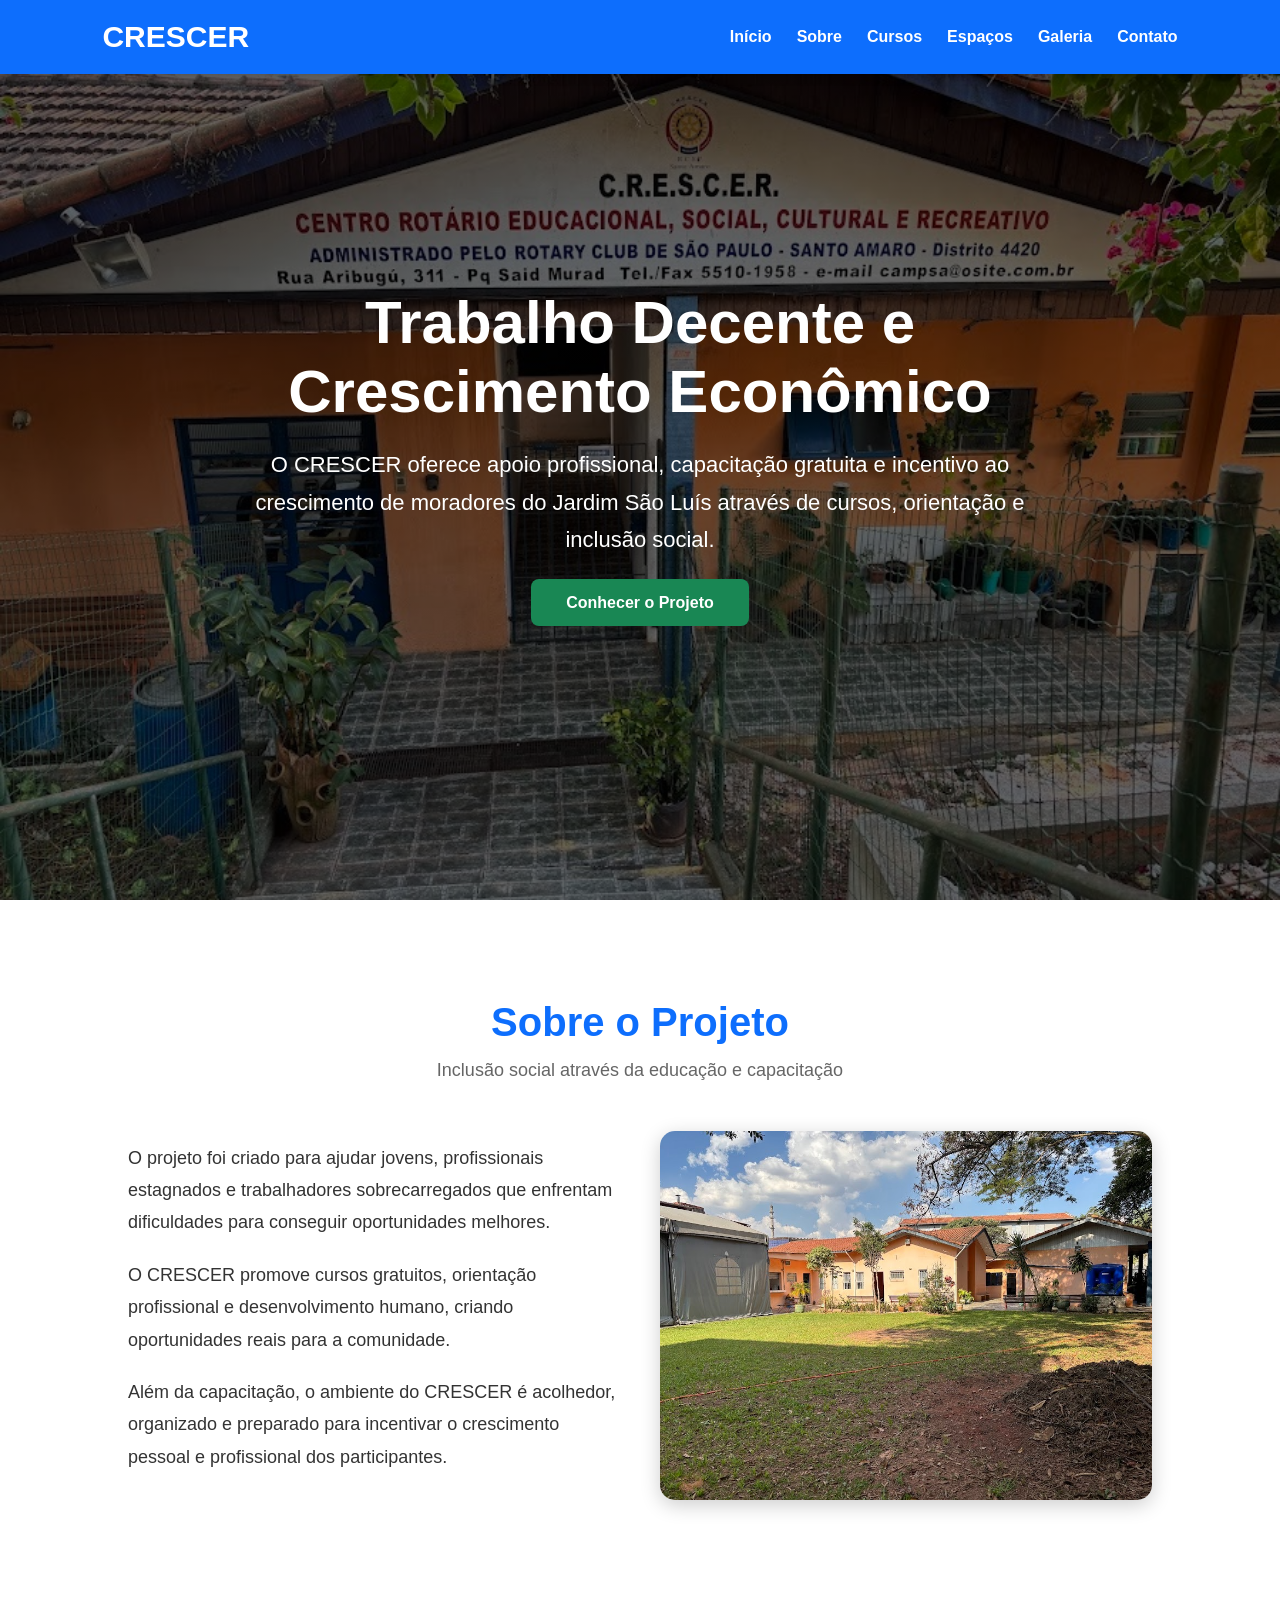
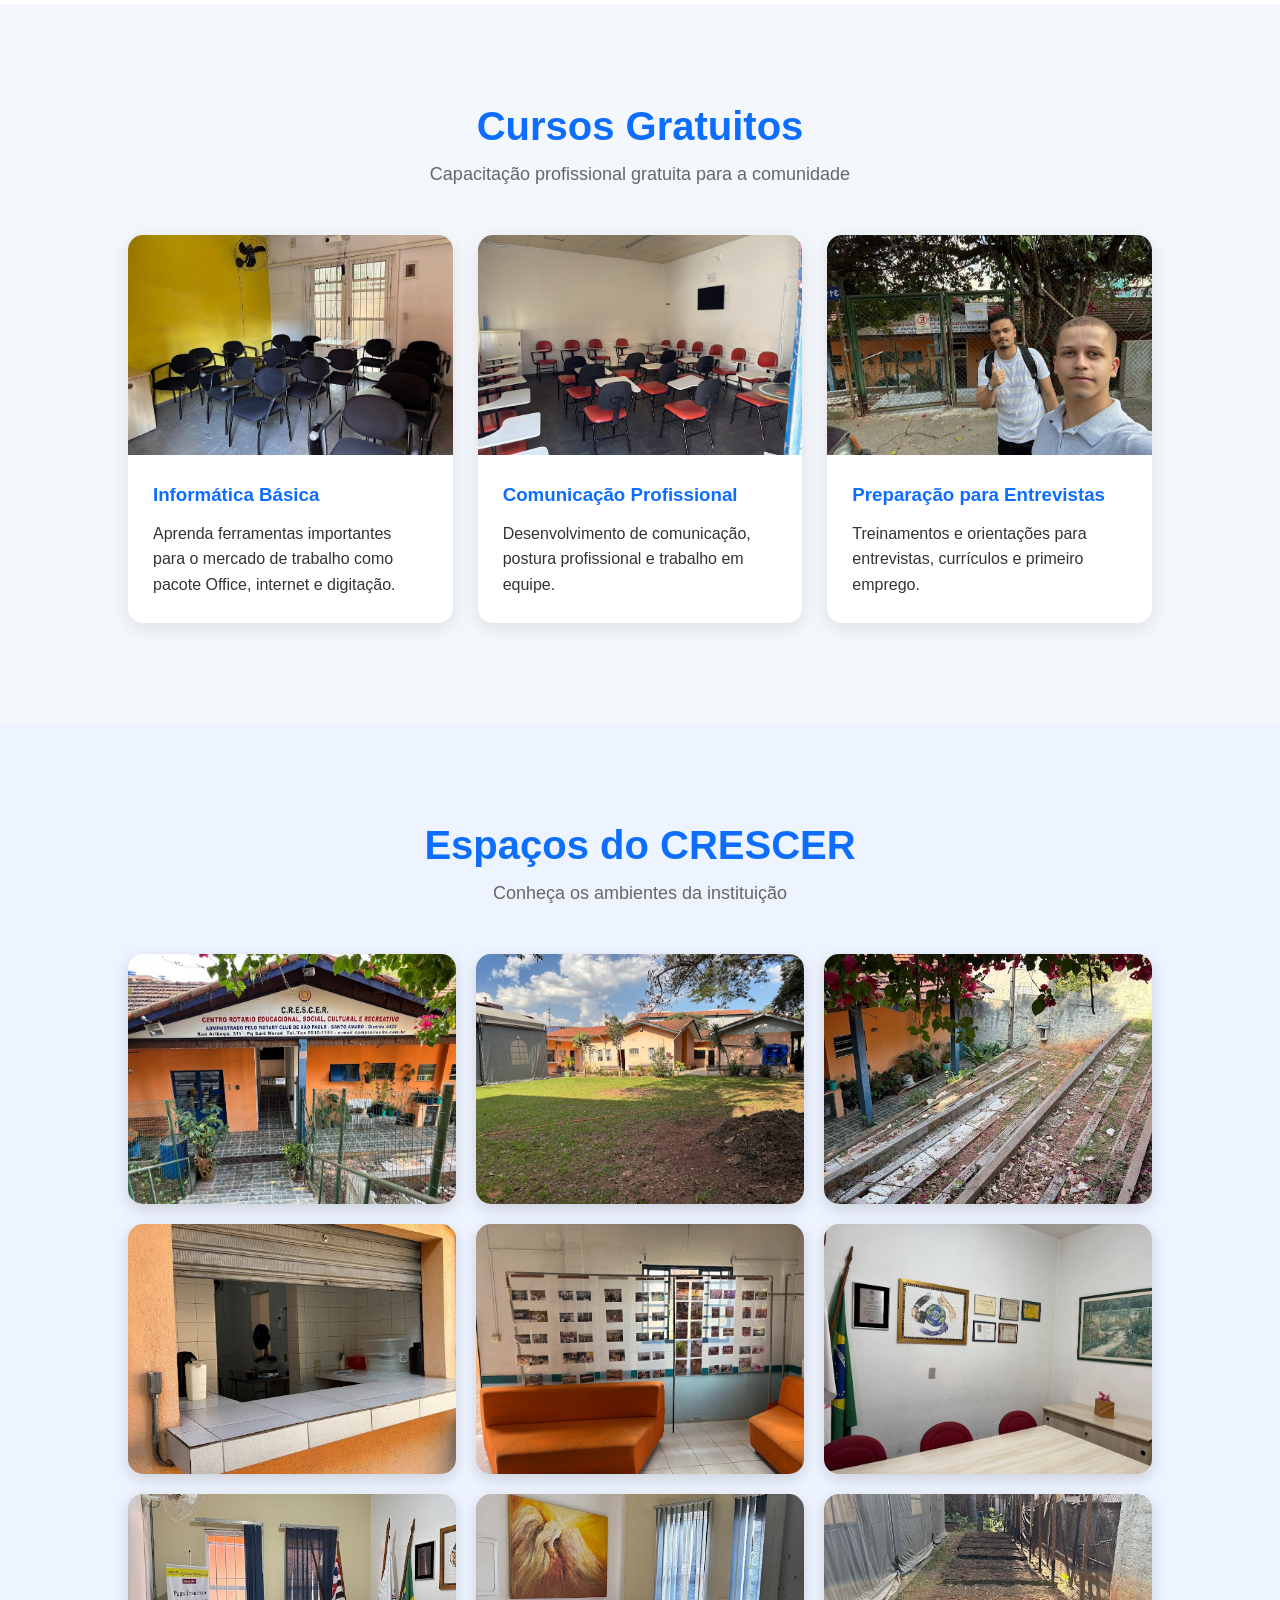
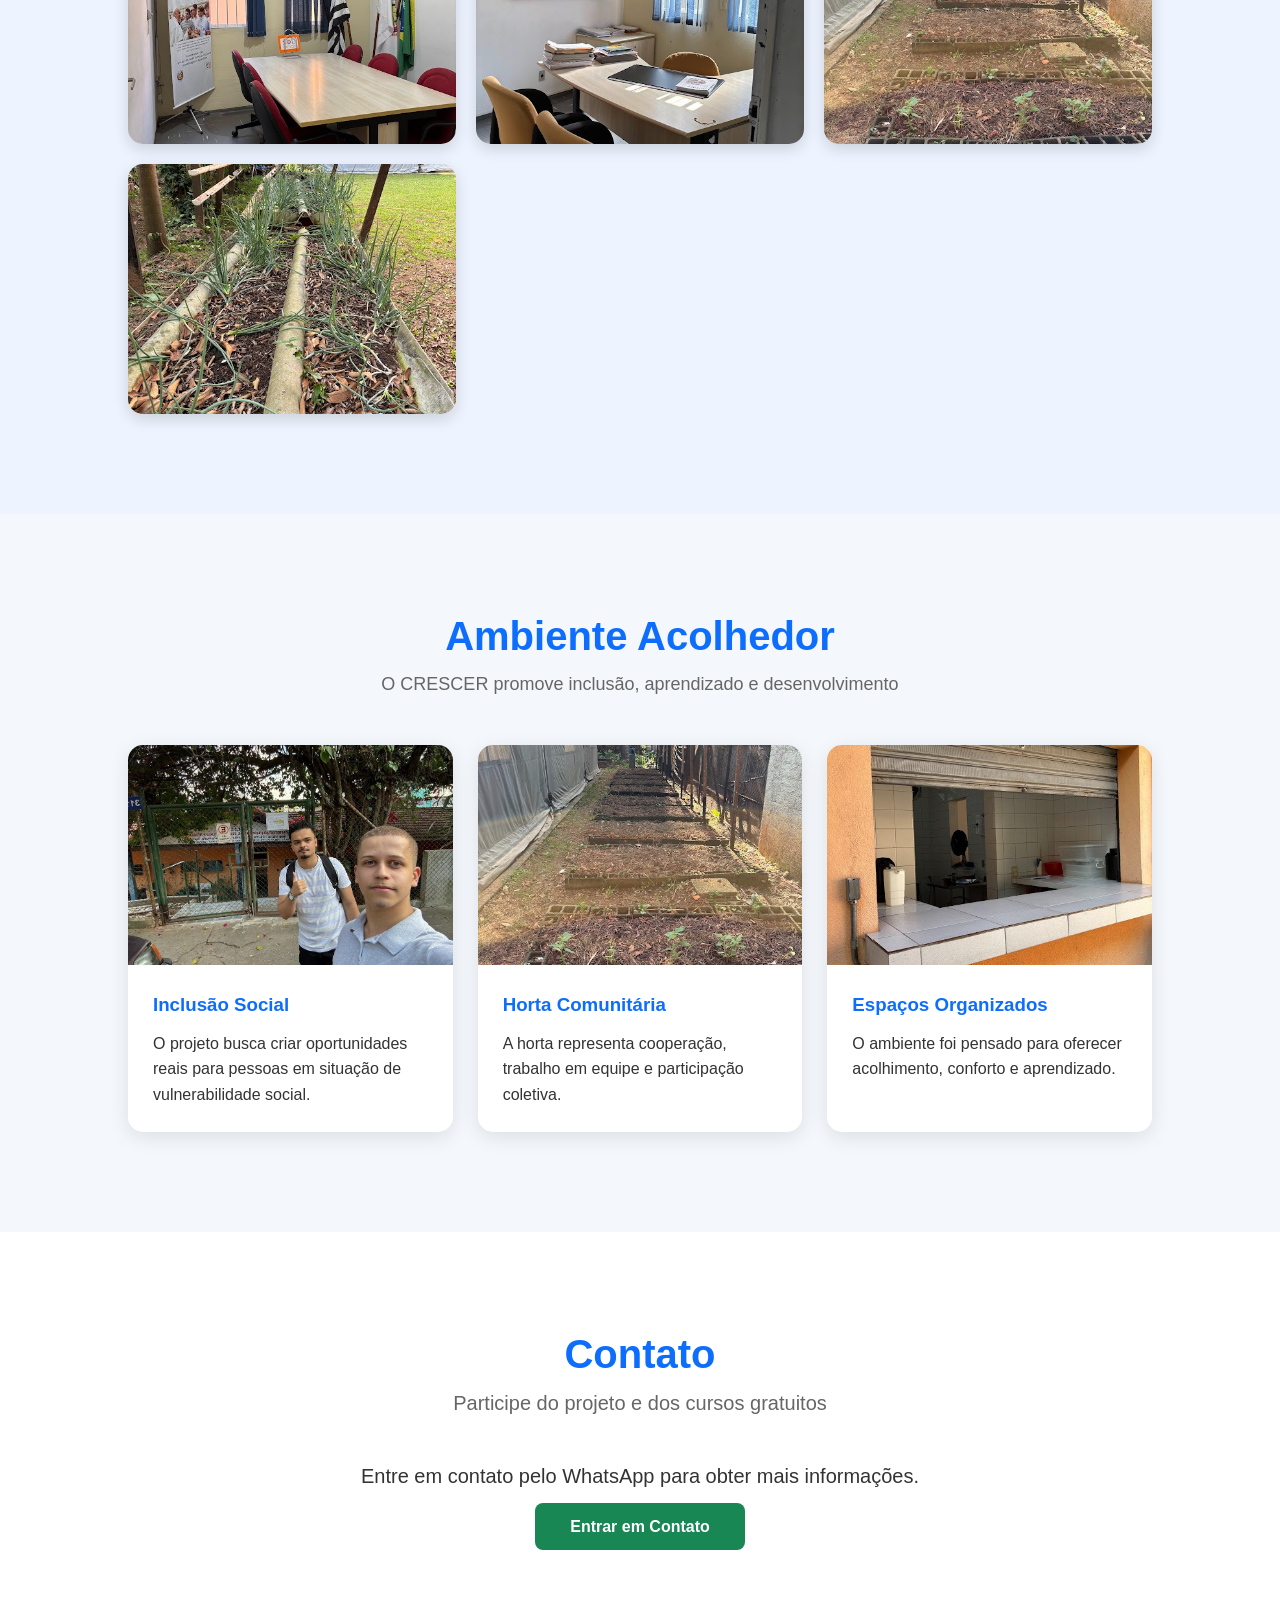
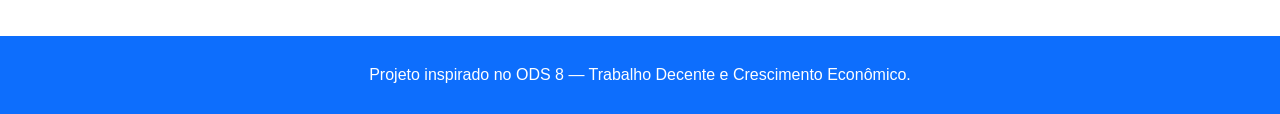
==== index.html @ 18c594cf "Add files via upload" ====
<!DOCTYPE html>
<html lang="pt-BR">
<head>
<meta charset="UTF-8">
<meta name="viewport" content="width=device-width, initial-scale=1.0">

<title>CRESCER - Trabalho Decente</title>

<style>

/* RESET */

*{
    margin:0;
    padding:0;
    box-sizing:border-box;
    font-family:Arial, Helvetica, sans-serif;
}

html{
    scroll-behavior:smooth;
}

body{
    background:#f4f7fb;
    color:#333;
}

/* MENU */

header{
    width:100%;
    position:fixed;
    top:0;
    left:0;
    background:#0d6efd;
    z-index:1000;
    box-shadow:0 2px 10px rgba(0,0,0,0.2);
}

nav{
    display:flex;
    justify-content:space-between;
    align-items:center;
    padding:20px 8%;
}

.logo{
    color:white;
    font-size:30px;
    font-weight:bold;
}

nav ul{
    display:flex;
    list-style:none;
    gap:25px;
}

nav a{
    color:white;
    text-decoration:none;
    font-weight:bold;
    transition:0.3s;
}

nav a:hover{
    color:#d4edda;
}

/* BANNER */

.banner{
    height:100vh;

    background:
    linear-gradient(rgba(0,0,0,0.6),
    rgba(0,0,0,0.6)),
    url('img/fachada.jpeg');

    background-size:cover;
    background-position:center;

    display:flex;
    justify-content:center;
    align-items:center;
    text-align:center;

    color:white;
    padding:20px;
}

.banner-content{
    max-width:850px;
    animation:fade 1.5s ease;
}

.banner h1{
    font-size:60px;
    margin-bottom:20px;
}

.banner p{
    font-size:22px;
    line-height:1.7;
    margin-bottom:35px;
}

.btn{
    background:#198754;
    color:white;
    text-decoration:none;
    padding:15px 35px;
    border-radius:8px;
    font-weight:bold;
    transition:0.3s;
}

.btn:hover{
    background:#157347;
}

/* SEÇÕES */

section{
    padding:100px 10%;
}

.titulo{
    text-align:center;
    margin-bottom:50px;
}

.titulo h2{
    font-size:40px;
    color:#0d6efd;
    margin-bottom:15px;
}

.titulo p{
    color:#666;
    font-size:18px;
}

/* SOBRE */

.sobre{
    background:white;
}

.sobre-container{
    display:flex;
    align-items:center;
    gap:40px;
    flex-wrap:wrap;
}

.sobre-texto{
    flex:1;
    min-width:300px;
}

.sobre-texto p{
    font-size:18px;
    line-height:1.8;
    margin-bottom:20px;
}

.sobre-img{
    flex:1;
    min-width:300px;
}

.sobre-img img{
    width:100%;
    border-radius:15px;
    box-shadow:0 5px 20px rgba(0,0,0,0.2);
}

/* CARDS */

.cards{
    display:grid;
    grid-template-columns:repeat(auto-fit,minmax(250px,1fr));
    gap:25px;
}

.card{
    background:white;
    border-radius:15px;
    overflow:hidden;
    box-shadow:0 5px 20px rgba(0,0,0,0.1);
    transition:0.4s;
}

.card:hover{
    transform:translateY(-10px);
}

.card img{
    width:100%;
    height:220px;
    object-fit:cover;
}

.card-content{
    padding:25px;
}

.card h3{
    color:#0d6efd;
    margin-bottom:15px;
}

.card p{
    line-height:1.6;
}

/* GALERIA */

.galeria{
    background:#eef4ff;
}

.galeria-grid{
    display:grid;
    grid-template-columns:repeat(auto-fit,minmax(280px,1fr));
    gap:20px;
}

.galeria-grid img{
    width:100%;
    height:250px;
    object-fit:cover;
    border-radius:15px;
    transition:0.4s;
    box-shadow:0 5px 15px rgba(0,0,0,0.15);
}

.galeria-grid img:hover{
    transform:scale(1.03);
}

/* CONTATO */

.contato{
    background:white;
    text-align:center;
}

.contato p{
    font-size:20px;
    margin-bottom:30px;
}

/* RODAPÉ */

footer{
    background:#0d6efd;
    color:white;
    text-align:center;
    padding:30px;
}

/* ANIMAÇÃO */

@keyframes fade{

    from{
        opacity:0;
        transform:translateY(40px);
    }

    to{
        opacity:1;
        transform:translateY(0);
    }

}

/* RESPONSIVO */

@media(max-width:900px){

    nav{
        flex-direction:column;
        gap:20px;
    }

    nav ul{
        flex-wrap:wrap;
        justify-content:center;
    }

    .banner h1{
        font-size:40px;
    }

    .banner p{
        font-size:18px;
    }

    .sobre-container{
        flex-direction:column;
    }

}

</style>
</head>
<body>

<header>

<nav>

<div class="logo">CRESCER</div>

<ul>
<li><a href="#inicio">Início</a></li>
<li><a href="#sobre">Sobre</a></li>
<li><a href="#cursos">Cursos</a></li>
<li><a href="#espacos">Espaços</a></li>
<li><a href="#galeria">Galeria</a></li>
<li><a href="#contato">Contato</a></li>
</ul>

</nav>

</header>

<!-- BANNER -->

<section class="banner" id="inicio">

<div class="banner-content">

<h1>Trabalho Decente e Crescimento Econômico</h1>

<p>
O CRESCER oferece apoio profissional,
capacitação gratuita e incentivo ao crescimento
de moradores do Jardim São Luís através
de cursos, orientação e inclusão social.
</p>

<a href="#cursos" class="btn">
Conhecer o Projeto
</a>

</div>

</section>

<!-- SOBRE -->

<section class="sobre" id="sobre">

<div class="titulo">

<h2>Sobre o Projeto</h2>

<p>Inclusão social através da educação e capacitação</p>

</div>

<div class="sobre-container">

<div class="sobre-texto">

<p>
O projeto foi criado para ajudar jovens,
profissionais estagnados e trabalhadores
sobrecarregados que enfrentam dificuldades
para conseguir oportunidades melhores.
</p>

<p>
O CRESCER promove cursos gratuitos,
orientação profissional e desenvolvimento
humano, criando oportunidades reais
para a comunidade.
</p>

<p>
Além da capacitação, o ambiente do CRESCER
é acolhedor, organizado e preparado
para incentivar o crescimento pessoal
e profissional dos participantes.
</p>

</div>

<div class="sobre-img">

<img src="img/exterior.jpeg" alt="Área externa">

</div>

</div>

</section>

<!-- CURSOS -->

<section id="cursos">

<div class="titulo">

<h2>Cursos Gratuitos</h2>

<p>Capacitação profissional gratuita para a comunidade</p>

</div>

<div class="cards">

<div class="card">

<img src="img/saladeaula.jpeg" alt="Sala de aula">

<div class="card-content">

<h3>Informática Básica</h3>

<p>
Aprenda ferramentas importantes para o mercado
de trabalho como pacote Office,
internet e digitação.
</p>

</div>

</div>

<div class="card">

<img src="img/saladeaula2.jpeg" alt="Curso profissional">

<div class="card-content">

<h3>Comunicação Profissional</h3>

<p>
Desenvolvimento de comunicação,
postura profissional e trabalho em equipe.
</p>

</div>

</div>

<div class="card">

<img src="img/alunos.jpeg" alt="Alunos do projeto">

<div class="card-content">

<h3>Preparação para Entrevistas</h3>

<p>
Treinamentos e orientações para entrevistas,
currículos e primeiro emprego.
</p>

</div>

</div>

</div>

</section>

<!-- ESPAÇOS -->

<section class="galeria" id="espacos">

<div class="titulo">

<h2>Espaços do CRESCER</h2>

<p>Conheça os ambientes da instituição</p>

</div>

<div class="galeria-grid">

<img src="img/fachada.jpeg" alt="Fachada">
<img src="img/exterior.jpeg" alt="Área externa">
<img src="img/exterior2.jpeg" alt="Área externa">
<img src="img/cantina.jpeg" alt="Cantina">
<img src="img/sala.jpeg" alt="Sala">
<img src="img/sala1.jpeg" alt="Sala">
<img src="img/sala2.jpeg" alt="Sala">
<img src="img/sala3.jpeg" alt="Sala">
<img src="img/horta.jpeg" alt="Horta">
<img src="img/horta2.jpeg" alt="Horta">

</div>

</section>

<!-- GALERIA -->

<section id="galeria">

<div class="titulo">

<h2>Ambiente Acolhedor</h2>

<p>O CRESCER promove inclusão, aprendizado e desenvolvimento</p>

</div>

<div class="cards">

<div class="card">

<img src="img/alunos.jpeg" alt="Alunos">

<div class="card-content">

<h3>Inclusão Social</h3>

<p>
O projeto busca criar oportunidades reais
para pessoas em situação de vulnerabilidade social.
</p>

</div>

</div>

<div class="card">

<img src="img/horta.jpeg" alt="Horta comunitária">

<div class="card-content">

<h3>Horta Comunitária</h3>

<p>
A horta representa cooperação,
trabalho em equipe e participação coletiva.
</p>

</div>

</div>

<div class="card">

<img src="img/cantina.jpeg" alt="Cantina">

<div class="card-content">

<h3>Espaços Organizados</h3>

<p>
O ambiente foi pensado para oferecer
acolhimento, conforto e aprendizado.
</p>

</div>

</div>

</div>

</section>

<!-- CONTATO -->

<section class="contato" id="contato">

<div class="titulo">

<h2>Contato</h2>

<p>Participe do projeto e dos cursos gratuitos</p>

</div>

<p>
Entre em contato pelo WhatsApp
para obter mais informações.
</p>

<a href="https://wa.me/5511946155313" class="btn">
Entrar em Contato
</a>

</section>

<footer>

<p>
Projeto inspirado no ODS 8 —
Trabalho Decente e Crescimento Econômico.
</p>

</footer>

<script>

/* MENU DINÂMICO */

window.addEventListener("scroll", () => {

    const header = document.querySelector("header");

    if(window.scrollY > 50){

        header.style.background = "#084298";

    }else{

        header.style.background = "#0d6efd";

    }

});

/* ANIMAÇÃO DOS CARDS */

const cards = document.querySelectorAll(".card");

cards.forEach(card => {

    card.addEventListener("mouseenter", () => {

        card.style.boxShadow =
        "0 10px 30px rgba(13,110,253,0.3)";

    });

    card.addEventListener("mouseleave", () => {

        card.style.boxShadow =
        "0 5px 20px rgba(0,0,0,0.1)";

    });

});

</script>

</body>
</html>
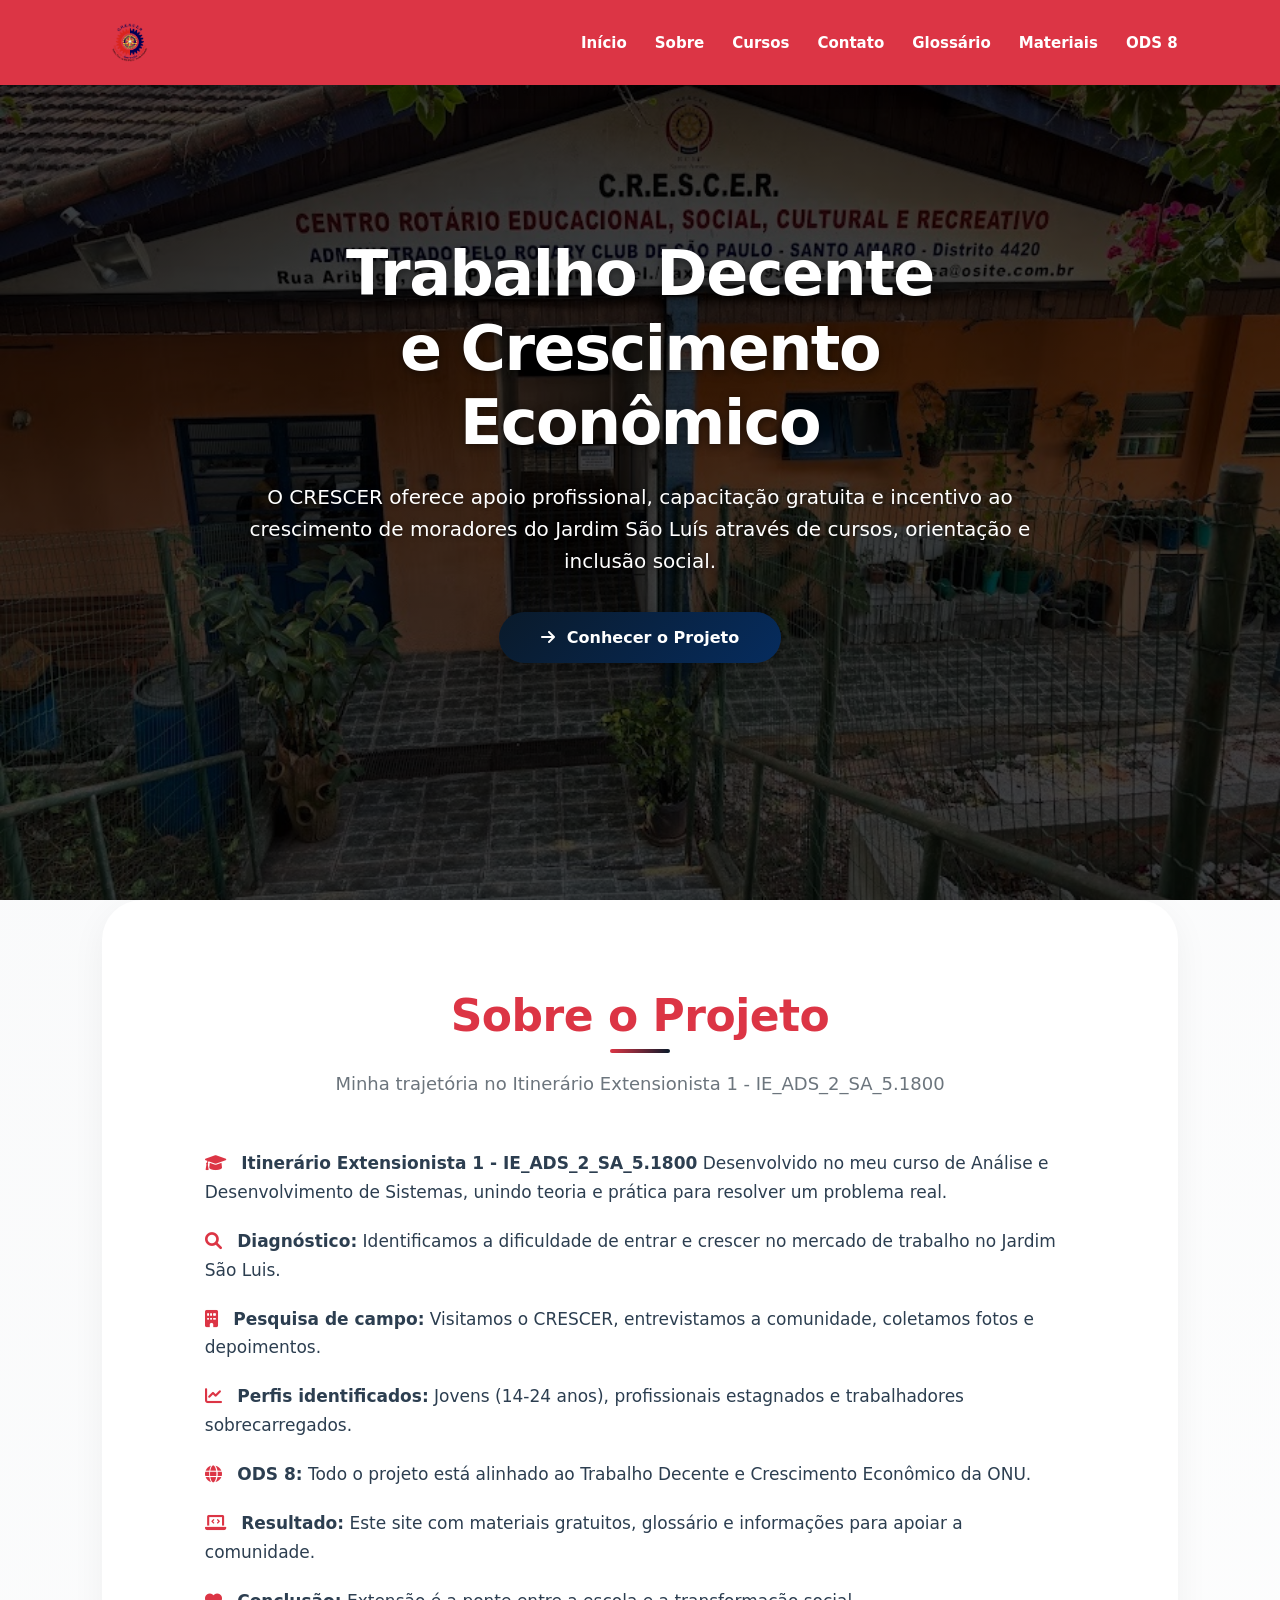
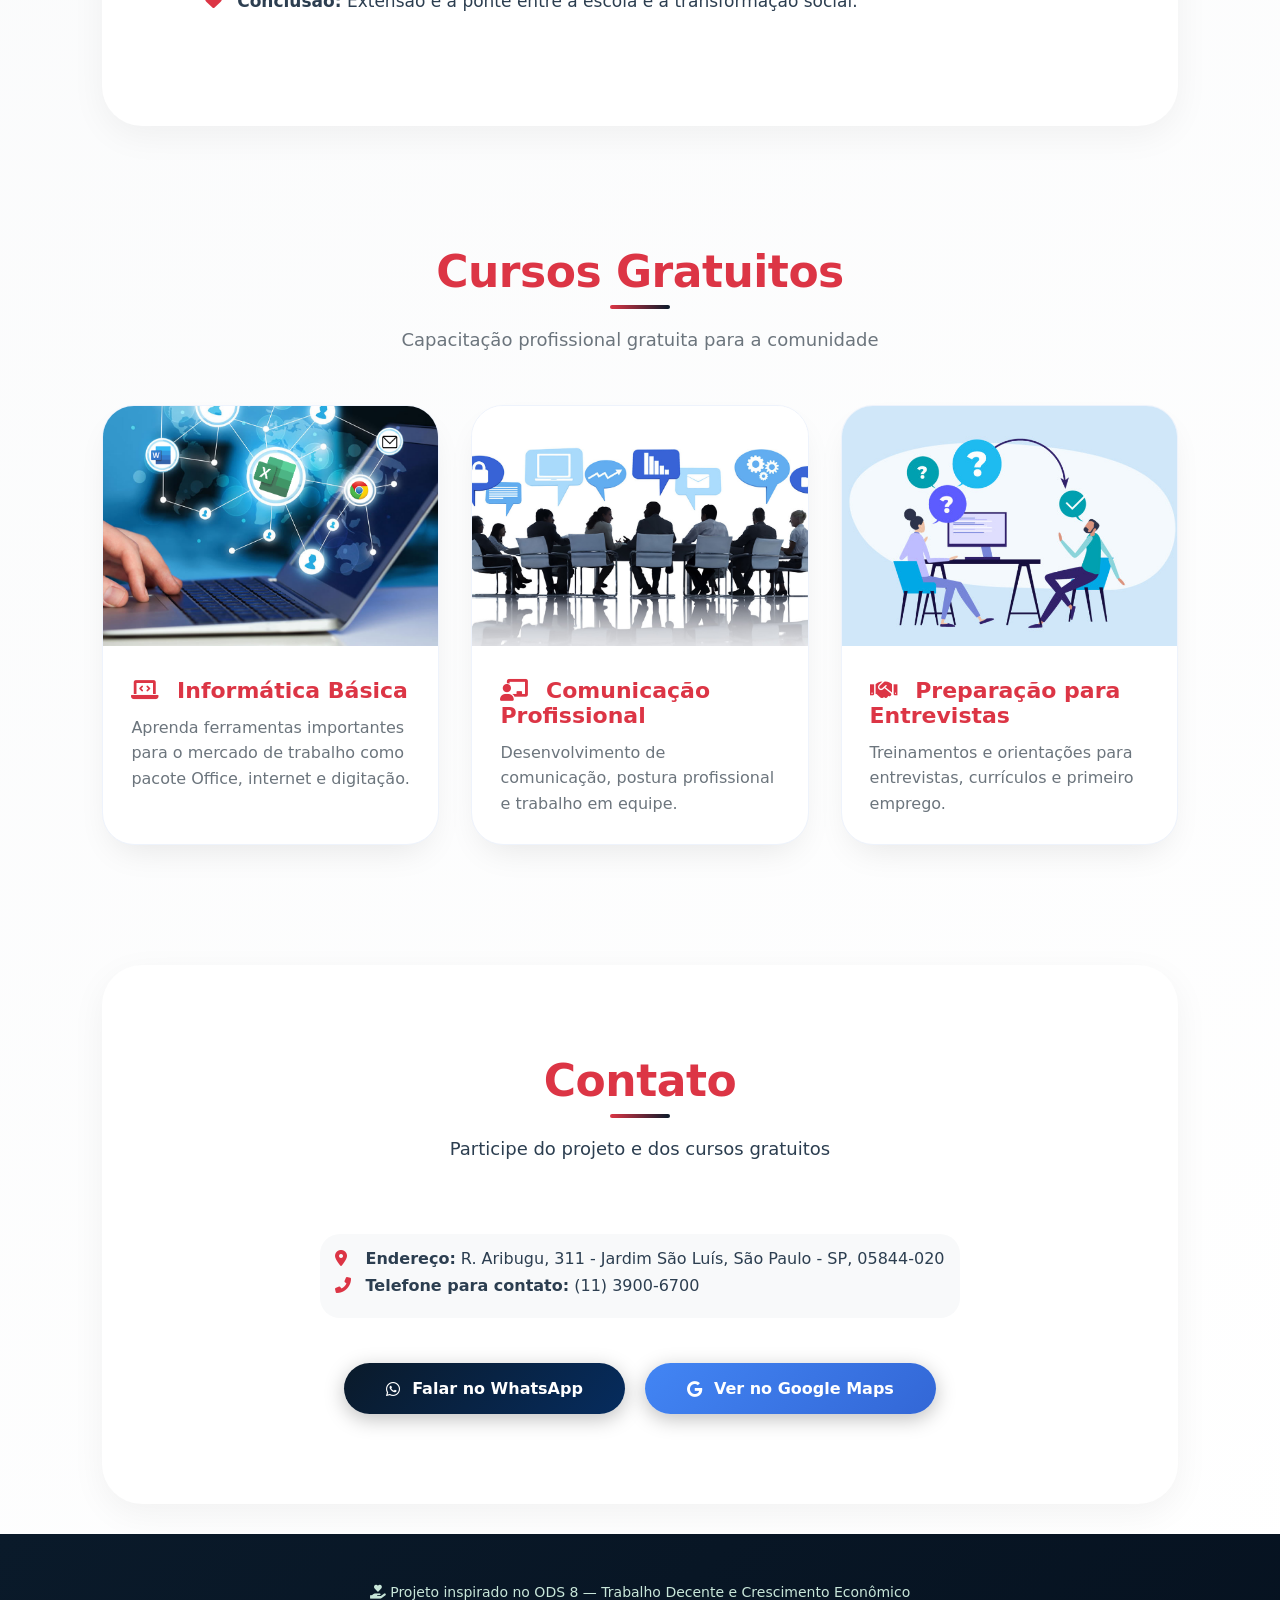
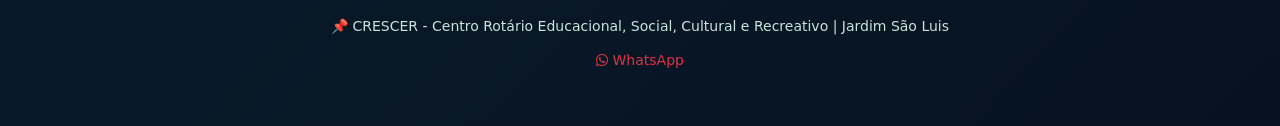
==== commit 932fc09d: "Atualizacao completa: site profissional com ODS 8, cores e conteudo do itinerario" ====
--- a/index.html
+++ b/index.html
@@ -3,646 +3,605 @@
 <head>
 <meta charset="UTF-8">
 <meta name="viewport" content="width=device-width, initial-scale=1.0">
-
-<title>CRESCER - Trabalho Decente</title>
-
+<meta name="description" content="CRESCER - Centro Rotário Educacional, Social, Cultural e Recreativo. Capacitação gratuita e trabalho decente no Jardim São Luis.">
+<title>CRESCER - Trabalho Decente e Crescimento Econômico</title>
+<link rel="stylesheet" href="https://cdnjs.cloudflare.com/ajax/libs/font-awesome/6.0.0-beta3/css/all.min.css">
 <style>
 
 /* RESET */
-
-*{
-    margin:0;
-    padding:0;
-    box-sizing:border-box;
-    font-family:Arial, Helvetica, sans-serif;
-}
-
-html{
-    scroll-behavior:smooth;
-}
-
-body{
-    background:#f4f7fb;
-    color:#333;
-}
-
-/* MENU */
-
-header{
-    width:100%;
-    position:fixed;
-    top:0;
-    left:0;
-    background:#0d6efd;
-    z-index:1000;
-    box-shadow:0 2px 10px rgba(0,0,0,0.2);
-}
-
-nav{
-    display:flex;
-    justify-content:space-between;
-    align-items:center;
-    padding:20px 8%;
-}
-
-.logo{
-    color:white;
-    font-size:30px;
-    font-weight:bold;
-}
-
-nav ul{
-    display:flex;
-    list-style:none;
-    gap:25px;
-}
-
-nav a{
-    color:white;
-    text-decoration:none;
-    font-weight:bold;
-    transition:0.3s;
-}
-
-nav a:hover{
-    color:#d4edda;
-}
-
-/* BANNER */
-
-.banner{
-    height:100vh;
-
-    background:
-    linear-gradient(rgba(0,0,0,0.6),
-    rgba(0,0,0,0.6)),
-    url('img/fachada.jpeg');
-
-    background-size:cover;
-    background-position:center;
-
-    display:flex;
-    justify-content:center;
-    align-items:center;
-    text-align:center;
-
-    color:white;
-    padding:20px;
-}
-
-.banner-content{
-    max-width:850px;
-    animation:fade 1.5s ease;
-}
-
-.banner h1{
-    font-size:60px;
-    margin-bottom:20px;
-}
-
-.banner p{
-    font-size:22px;
-    line-height:1.7;
-    margin-bottom:35px;
-}
-
-.btn{
-    background:#198754;
-    color:white;
-    text-decoration:none;
-    padding:15px 35px;
-    border-radius:8px;
-    font-weight:bold;
-    transition:0.3s;
-}
-
-.btn:hover{
-    background:#157347;
+* {
+    margin: 0;
+    padding: 0;
+    box-sizing: border-box;
+    font-family: 'Segoe UI', system-ui, -apple-system, 'Roboto', sans-serif;
+}
+
+html {
+    scroll-behavior: smooth;
+}
+
+body {
+    background: linear-gradient(145deg, #f8f9fa 0%, #ffffff 100%);
+    color: #1a2a3a;
+}
+
+/* MENU PREMIUM */
+header {
+    width: 100%;
+    position: fixed;
+    top: 0;
+    left: 0;
+    background: #dc3545;
+    z-index: 1000;
+    box-shadow: 0 4px 20px rgba(0,0,0,0.15);
+    transition: all 0.3s ease;
+}
+
+header.scrolled {
+    background: rgba(220, 53, 69, 0.95);
+    backdrop-filter: blur(8px);
+    box-shadow: 0 8px 25px rgba(0,0,0,0.2);
+}
+
+nav {
+    display: flex;
+    justify-content: space-between;
+    align-items: center;
+    padding: 15px 8%;
+    flex-wrap: wrap;
+    gap: 15px;
+}
+
+.logo {
+    display: flex;
+    align-items: center;
+}
+
+.logo img {
+    height: 55px;
+    width: auto;
+    transition: 0.3s;
+}
+
+.logo img:hover {
+    transform: scale(1.02);
+    filter: brightness(1.05);
+}
+
+nav ul {
+    display: flex;
+    list-style: none;
+    gap: 28px;
+    flex-wrap: wrap;
+}
+
+nav a {
+    color: white;
+    text-decoration: none;
+    font-weight: 600;
+    transition: 0.3s;
+    font-size: 15px;
+    padding: 6px 0;
+    position: relative;
+}
+
+nav a::after {
+    content: '';
+    position: absolute;
+    bottom: 0;
+    left: 0;
+    width: 0;
+    height: 2.5px;
+    background: #0a1a2a;
+    transition: width 0.3s ease;
+    border-radius: 2px;
+}
+
+nav a:hover::after {
+    width: 100%;
+}
+
+nav a:hover {
+    color: #0a1a2a;
+    transform: translateY(-2px);
+}
+
+/* BANNER HERO - SEM LUZ BRANCA */
+.banner {
+    height: 100vh;
+    background: linear-gradient(rgba(0,0,0,0.75), rgba(0,0,0,0.75)), url('img/fachada.jpeg');
+    background-size: cover;
+    background-position: center;
+    background-attachment: fixed;
+    display: flex;
+    justify-content: center;
+    align-items: center;
+    text-align: center;
+    color: white;
+    padding: 20px;
+    position: relative;
+}
+
+.banner-content {
+    max-width: 850px;
+    animation: fadeInUp 1s ease;
+    position: relative;
+    z-index: 2;
+}
+
+.banner h1 {
+    font-size: 62px;
+    margin-bottom: 20px;
+    font-weight: 800;
+    letter-spacing: -1.5px;
+    line-height: 1.2;
+    text-shadow: 0 2px 10px rgba(0,0,0,0.5);
+}
+
+.banner p {
+    font-size: 20px;
+    line-height: 1.6;
+    margin-bottom: 35px;
+    text-shadow: 0 1px 5px rgba(0,0,0,0.5);
+}
+
+.btn {
+    background: linear-gradient(135deg, #0a1a2a, #062c5e);
+    color: white;
+    text-decoration: none;
+    padding: 16px 42px;
+    border-radius: 50px;
+    font-weight: 700;
+    transition: all 0.3s ease;
+    display: inline-flex;
+    align-items: center;
+    gap: 12px;
+    box-shadow: 0 5px 20px rgba(0,0,0,0.25);
+    border: none;
+    cursor: pointer;
+}
+
+.btn:hover {
+    transform: translateY(-4px);
+    gap: 18px;
+    box-shadow: 0 15px 30px rgba(0,0,0,0.3);
+    background: linear-gradient(135deg, #1a3a5c, #084298);
 }
 
 /* SEÇÕES */
-
-section{
-    padding:100px 10%;
-}
-
-.titulo{
-    text-align:center;
-    margin-bottom:50px;
-}
-
-.titulo h2{
-    font-size:40px;
-    color:#0d6efd;
-    margin-bottom:15px;
-}
-
-.titulo p{
-    color:#666;
-    font-size:18px;
+section {
+    padding: 90px 8%;
+    position: relative;
+}
+
+.titulo {
+    text-align: center;
+    margin-bottom: 55px;
+}
+
+.titulo h2 {
+    font-size: 44px;
+    color: #dc3545;
+    margin-bottom: 12px;
+    font-weight: 700;
+    letter-spacing: -0.5px;
+    position: relative;
+    display: inline-block;
+}
+
+.titulo h2::after {
+    content: '';
+    position: absolute;
+    bottom: -12px;
+    left: 50%;
+    transform: translateX(-50%);
+    width: 60px;
+    height: 4px;
+    background: linear-gradient(90deg, #dc3545, #0a1a2a);
+    border-radius: 4px;
+}
+
+.titulo p {
+    color: #6c757d;
+    font-size: 18px;
+    margin-top: 20px;
 }
 
 /* SOBRE */
-
-.sobre{
-    background:white;
-}
-
-.sobre-container{
-    display:flex;
-    align-items:center;
-    gap:40px;
-    flex-wrap:wrap;
-}
-
-.sobre-texto{
-    flex:1;
-    min-width:300px;
-}
-
-.sobre-texto p{
-    font-size:18px;
-    line-height:1.8;
-    margin-bottom:20px;
-}
-
-.sobre-img{
-    flex:1;
-    min-width:300px;
-}
-
-.sobre-img img{
-    width:100%;
-    border-radius:15px;
-    box-shadow:0 5px 20px rgba(0,0,0,0.2);
+.sobre {
+    background: white;
+    border-radius: 40px;
+    margin: 0 8% 30px 8%;
+    width: auto;
+    box-shadow: 0 10px 35px rgba(0,0,0,0.05);
+}
+
+.sobre-container {
+    display: flex;
+    align-items: center;
+    gap: 50px;
+    flex-wrap: wrap;
+}
+
+.sobre-texto {
+    flex: 1;
+    min-width: 300px;
+}
+
+.sobre-texto p {
+    font-size: 17px;
+    line-height: 1.7;
+    margin-bottom: 20px;
+    color: #2c3e50;
+}
+
+.sobre-texto i {
+    margin-right: 10px;
+}
+
+.sobre-img {
+    flex: 1;
+    min-width: 300px;
+}
+
+.sobre-img img {
+    width: 100%;
+    border-radius: 28px;
+    box-shadow: 0 20px 35px -12px rgba(0,0,0,0.2);
+    transition: 0.4s ease;
+}
+
+.sobre-img img:hover {
+    transform: scale(1.02);
+    box-shadow: 0 25px 45px -12px rgba(0,0,0,0.25);
 }
 
 /* CARDS */
-
-.cards{
-    display:grid;
-    grid-template-columns:repeat(auto-fit,minmax(250px,1fr));
-    gap:25px;
-}
-
-.card{
-    background:white;
-    border-radius:15px;
-    overflow:hidden;
-    box-shadow:0 5px 20px rgba(0,0,0,0.1);
-    transition:0.4s;
-}
-
-.card:hover{
-    transform:translateY(-10px);
-}
-
-.card img{
-    width:100%;
-    height:220px;
-    object-fit:cover;
-}
-
-.card-content{
-    padding:25px;
-}
-
-.card h3{
-    color:#0d6efd;
-    margin-bottom:15px;
-}
-
-.card p{
-    line-height:1.6;
-}
-
-/* GALERIA */
-
-.galeria{
-    background:#eef4ff;
-}
-
-.galeria-grid{
-    display:grid;
-    grid-template-columns:repeat(auto-fit,minmax(280px,1fr));
-    gap:20px;
-}
-
-.galeria-grid img{
-    width:100%;
-    height:250px;
-    object-fit:cover;
-    border-radius:15px;
-    transition:0.4s;
-    box-shadow:0 5px 15px rgba(0,0,0,0.15);
-}
-
-.galeria-grid img:hover{
-    transform:scale(1.03);
+.cards {
+    display: grid;
+    grid-template-columns: repeat(auto-fit, minmax(300px, 1fr));
+    gap: 32px;
+}
+
+.card {
+    background: white;
+    border-radius: 32px;
+    overflow: hidden;
+    box-shadow: 0 15px 35px -12px rgba(0,0,0,0.1);
+    transition: all 0.4s cubic-bezier(0.2, 0, 0, 1);
+    border: 1px solid #eef3fc;
+    position: relative;
+}
+
+.card::before {
+    content: '';
+    position: absolute;
+    top: 0;
+    left: 0;
+    width: 100%;
+    height: 5px;
+    background: linear-gradient(90deg, #dc3545, #0a1a2a);
+    transform: scaleX(0);
+    transition: transform 0.4s ease;
+}
+
+.card:hover::before {
+    transform: scaleX(1);
+}
+
+.card:hover {
+    transform: translateY(-12px);
+    box-shadow: 0 35px 50px -20px rgba(220, 53, 69, 0.3);
+    border-color: rgba(220, 53, 69, 0.2);
+}
+
+.card img {
+    width: 100%;
+    height: 240px;
+    object-fit: cover;
+    transition: 0.5s ease;
+}
+
+.card:hover img {
+    transform: scale(1.06);
+}
+
+.card-content {
+    padding: 28px;
+}
+
+.card h3 {
+    color: #dc3545;
+    margin-bottom: 12px;
+    font-size: 22px;
+}
+
+.card h3 i {
+    margin-right: 10px;
+}
+
+.card p {
+    line-height: 1.6;
+    color: #6c757d;
 }
 
 /* CONTATO */
-
-.contato{
-    background:white;
-    text-align:center;
-}
-
-.contato p{
-    font-size:20px;
-    margin-bottom:30px;
+.contato {
+    background: white;
+    text-align: center;
+    border-radius: 40px;
+    margin: 30px 8%;
+    width: auto;
+    box-shadow: 0 10px 35px rgba(0,0,0,0.05);
+}
+
+.contato p {
+    font-size: 18px;
+    margin-bottom: 20px;
+    color: #2c3e50;
+}
+
+.contato-endereco {
+    margin: 20px 0;
+    padding: 15px;
+    background: #f8f9fa;
+    border-radius: 20px;
+    display: inline-block;
+    text-align: left;
+}
+
+.contato-endereco p {
+    margin-bottom: 8px;
+    font-size: 16px;
+}
+
+.contato-endereco i {
+    width: 25px;
+    color: #dc3545;
+}
+
+.contato-botoes {
+    display: flex;
+    justify-content: center;
+    gap: 20px;
+    flex-wrap: wrap;
+    margin-top: 25px;
+}
+
+.btn-maps {
+    background: linear-gradient(135deg, #4285F4, #3367D6);
+}
+
+.btn-maps:hover {
+    background: linear-gradient(135deg, #5a95f5, #2a56c6);
 }
 
 /* RODAPÉ */
-
-footer{
-    background:#0d6efd;
-    color:white;
-    text-align:center;
-    padding:30px;
-}
-
-/* ANIMAÇÃO */
-
-@keyframes fade{
-
-    from{
-        opacity:0;
-        transform:translateY(40px);
-    }
-
-    to{
-        opacity:1;
-        transform:translateY(0);
-    }
-
+footer {
+    background: linear-gradient(135deg, #0a1a2a, #061220);
+    color: #c8e6d9;
+    text-align: center;
+    padding: 50px 8% 40px;
+    margin-top: 20px;
+}
+
+footer p {
+    margin-bottom: 18px;
+    font-size: 14px;
+}
+
+footer a {
+    color: #dc3545;
+    text-decoration: none;
+    transition: 0.2s;
+}
+
+footer a:hover {
+    color: #ff6b7a;
+    text-decoration: underline;
+}
+
+/* ANIMAÇÕES */
+@keyframes fadeInUp {
+    from {
+        opacity: 0;
+        transform: translateY(50px);
+    }
+    to {
+        opacity: 1;
+        transform: translateY(0);
+    }
 }
 
 /* RESPONSIVO */
-
-@media(max-width:900px){
-
-    nav{
-        flex-direction:column;
-        gap:20px;
-    }
-
-    nav ul{
-        flex-wrap:wrap;
-        justify-content:center;
-    }
-
-    .banner h1{
-        font-size:40px;
-    }
-
-    .banner p{
-        font-size:18px;
-    }
-
-    .sobre-container{
-        flex-direction:column;
-    }
-
-}
-
+@media (max-width: 900px) {
+    nav {
+        flex-direction: column;
+        gap: 15px;
+        padding: 15px 8%;
+    }
+    nav ul {
+        justify-content: center;
+        gap: 18px;
+    }
+    .banner h1 {
+        font-size: 38px;
+    }
+    .banner p {
+        font-size: 16px;
+    }
+    .sobre-container {
+        flex-direction: column;
+    }
+    .titulo h2 {
+        font-size: 32px;
+    }
+    section {
+        padding: 60px 5%;
+    }
+    .sobre, .contato {
+        margin: 0 5% 20px 5%;
+    }
+    .logo img {
+        height: 45px;
+    }
+}
+
+@media (max-width: 480px) {
+    .banner h1 {
+        font-size: 28px;
+    }
+    .btn {
+        padding: 12px 28px;
+        font-size: 14px;
+    }
+    .titulo h2 {
+        font-size: 26px;
+    }
+}
 </style>
 </head>
 <body>
 
 <header>
-
-<nav>
-
-<div class="logo">CRESCER</div>
-
-<ul>
-<li><a href="#inicio">Início</a></li>
-<li><a href="#sobre">Sobre</a></li>
-<li><a href="#cursos">Cursos</a></li>
-<li><a href="#espacos">Espaços</a></li>
-<li><a href="#galeria">Galeria</a></li>
-<li><a href="#contato">Contato</a></li>
-</ul>
-
-</nav>
-
+    <nav>
+        <div class="logo">
+            <img src="img/LOGO CRESCER.png" alt="Logo CRESCER">
+        </div>
+        <ul>
+            <li><a href="#inicio">Início</a></li>
+            <li><a href="#sobre">Sobre</a></li>
+            <li><a href="#cursos">Cursos</a></li>
+            <li><a href="#contato">Contato</a></li>
+            <li><a href="glossario.html">Glossário</a></li>
+            <li><a href="materiais.html">Materiais</a></li>
+            <li><a href="ods8.html">ODS 8</a></li>
+        </ul>
+    </nav>
 </header>
 
-<!-- BANNER -->
-
+<!-- BANNER HERO - SEM LUZ BRANCA -->
 <section class="banner" id="inicio">
-
-<div class="banner-content">
-
-<h1>Trabalho Decente e Crescimento Econômico</h1>
-
-<p>
-O CRESCER oferece apoio profissional,
-capacitação gratuita e incentivo ao crescimento
-de moradores do Jardim São Luís através
-de cursos, orientação e inclusão social.
-</p>
-
-<a href="#cursos" class="btn">
-Conhecer o Projeto
-</a>
-
-</div>
-
+    <div class="banner-content">
+        <h1>Trabalho Decente<br>e Crescimento Econômico</h1>
+        <p>O CRESCER oferece apoio profissional, capacitação gratuita e incentivo ao crescimento de moradores do Jardim São Luís através de cursos, orientação e inclusão social.</p>
+        <a href="#cursos" class="btn"><i class="fas fa-arrow-right"></i> Conhecer o Projeto</a>
+    </div>
 </section>
 
-<!-- SOBRE -->
-
+<!-- SOBRE - TRAJETÓRIA NO ITINERÁRIO -->
 <section class="sobre" id="sobre">
-
-<div class="titulo">
-
-<h2>Sobre o Projeto</h2>
-
-<p>Inclusão social através da educação e capacitação</p>
-
-</div>
-
-<div class="sobre-container">
-
-<div class="sobre-texto">
-
-<p>
-O projeto foi criado para ajudar jovens,
-profissionais estagnados e trabalhadores
-sobrecarregados que enfrentam dificuldades
-para conseguir oportunidades melhores.
-</p>
-
-<p>
-O CRESCER promove cursos gratuitos,
-orientação profissional e desenvolvimento
-humano, criando oportunidades reais
-para a comunidade.
-</p>
-
-<p>
-Além da capacitação, o ambiente do CRESCER
-é acolhedor, organizado e preparado
-para incentivar o crescimento pessoal
-e profissional dos participantes.
-</p>
-
-</div>
-
-<div class="sobre-img">
-
-<img src="img/exterior.jpeg" alt="Área externa">
-
-</div>
-
-</div>
-
+    <div class="titulo">
+        <h2>Sobre o Projeto</h2>
+        <p>Minha trajetória no Itinerário Extensionista 1 - IE_ADS_2_SA_5.1800</p>
+    </div>
+    <div class="sobre-container">
+        <div class="sobre-texto">
+            <p><i class="fas fa-graduation-cap" style="color:#dc3545;"></i> <strong>Itinerário Extensionista 1 - IE_ADS_2_SA_5.1800</strong> Desenvolvido no meu curso de Análise e Desenvolvimento de Sistemas, unindo teoria e prática para resolver um problema real.</p>
+            <p><i class="fas fa-search" style="color:#dc3545;"></i> <strong>Diagnóstico:</strong> Identificamos a dificuldade de entrar e crescer no mercado de trabalho no Jardim São Luis.</p>
+            <p><i class="fas fa-building" style="color:#dc3545;"></i> <strong>Pesquisa de campo:</strong> Visitamos o CRESCER, entrevistamos a comunidade, coletamos fotos e depoimentos.</p>
+            <p><i class="fas fa-chart-line" style="color:#dc3545;"></i> <strong>Perfis identificados:</strong> Jovens (14-24 anos), profissionais estagnados e trabalhadores sobrecarregados.</p>
+            <p><i class="fas fa-globe" style="color:#dc3545;"></i> <strong>ODS 8:</strong> Todo o projeto está alinhado ao Trabalho Decente e Crescimento Econômico da ONU.</p>
+            <p><i class="fas fa-laptop-code" style="color:#dc3545;"></i> <strong>Resultado:</strong> Este site com materiais gratuitos, glossário e informações para apoiar a comunidade.</p>
+            <p><i class="fas fa-heart" style="color:#dc3545;"></i> <strong>Conclusão:</strong> Extensão é a ponte entre a escola e a transformação social.</p>
+        </div>
+    </div>
 </section>
 
 <!-- CURSOS -->
-
 <section id="cursos">
-
-<div class="titulo">
-
-<h2>Cursos Gratuitos</h2>
-
-<p>Capacitação profissional gratuita para a comunidade</p>
-
-</div>
-
-<div class="cards">
-
-<div class="card">
-
-<img src="img/saladeaula.jpeg" alt="Sala de aula">
-
-<div class="card-content">
-
-<h3>Informática Básica</h3>
-
-<p>
-Aprenda ferramentas importantes para o mercado
-de trabalho como pacote Office,
-internet e digitação.
-</p>
-
-</div>
-
-</div>
-
-<div class="card">
-
-<img src="img/saladeaula2.jpeg" alt="Curso profissional">
-
-<div class="card-content">
-
-<h3>Comunicação Profissional</h3>
-
-<p>
-Desenvolvimento de comunicação,
-postura profissional e trabalho em equipe.
-</p>
-
-</div>
-
-</div>
-
-<div class="card">
-
-<img src="img/alunos.jpeg" alt="Alunos do projeto">
-
-<div class="card-content">
-
-<h3>Preparação para Entrevistas</h3>
-
-<p>
-Treinamentos e orientações para entrevistas,
-currículos e primeiro emprego.
-</p>
-
-</div>
-
-</div>
-
-</div>
-
+    <div class="titulo">
+        <h2>Cursos Gratuitos</h2>
+        <p>Capacitação profissional gratuita para a comunidade</p>
+    </div>
+    <div class="cards">
+        <div class="card">
+            <img src="img/informática básica.png" alt="Informática Básica">
+            <div class="card-content">
+                <h3><i class="fas fa-laptop-code"></i> Informática Básica</h3>
+                <p>Aprenda ferramentas importantes para o mercado de trabalho como pacote Office, internet e digitação.</p>
+            </div>
+        </div>
+        <div class="card">
+            <img src="img/comunicação profissional.jpeg" alt="Comunicação Profissional">
+            <div class="card-content">
+                <h3><i class="fas fa-chalkboard-user"></i> Comunicação Profissional</h3>
+                <p>Desenvolvimento de comunicação, postura profissional e trabalho em equipe.</p>
+            </div>
+        </div>
+        <div class="card">
+            <img src="img/preparação entrevista.jpg" alt="Preparação para Entrevistas">
+            <div class="card-content">
+                <h3><i class="fas fa-handshake"></i> Preparação para Entrevistas</h3>
+                <p>Treinamentos e orientações para entrevistas, currículos e primeiro emprego.</p>
+            </div>
+        </div>
+    </div>
 </section>
 
-<!-- ESPAÇOS -->
-
-<section class="galeria" id="espacos">
-
-<div class="titulo">
-
-<h2>Espaços do CRESCER</h2>
-
-<p>Conheça os ambientes da instituição</p>
-
-</div>
-
-<div class="galeria-grid">
-
-<img src="img/fachada.jpeg" alt="Fachada">
-<img src="img/exterior.jpeg" alt="Área externa">
-<img src="img/exterior2.jpeg" alt="Área externa">
-<img src="img/cantina.jpeg" alt="Cantina">
-<img src="img/sala.jpeg" alt="Sala">
-<img src="img/sala1.jpeg" alt="Sala">
-<img src="img/sala2.jpeg" alt="Sala">
-<img src="img/sala3.jpeg" alt="Sala">
-<img src="img/horta.jpeg" alt="Horta">
-<img src="img/horta2.jpeg" alt="Horta">
-
-</div>
-
+<!-- CONTATO -->
+<section class="contato" id="contato">
+    <div class="titulo">
+        <h2>Contato</h2>
+        <p>Participe do projeto e dos cursos gratuitos</p>
+    </div>
+    
+    <div class="contato-endereco">
+        <p><i class="fas fa-map-marker-alt"></i> <strong>Endereço:</strong> R. Aribugu, 311 - Jardim São Luís, São Paulo - SP, 05844-020</p>
+        <p><i class="fas fa-phone-alt"></i> <strong>Telefone para contato:</strong> (11) 3900-6700</p>
+    </div>
+    
+    <div class="contato-botoes">
+        <a href="https://wa.me/5511946155313" class="btn">
+            <i class="fab fa-whatsapp"></i> Falar no WhatsApp
+        </a>
+        <a href="https://maps.app.goo.gl/YUFBD5hvu7VKksAr7" target="_blank" class="btn btn-maps">
+            <i class="fab fa-google"></i> Ver no Google Maps
+        </a>
+    </div>
 </section>
 
-<!-- GALERIA -->
-
-<section id="galeria">
-
-<div class="titulo">
-
-<h2>Ambiente Acolhedor</h2>
-
-<p>O CRESCER promove inclusão, aprendizado e desenvolvimento</p>
-
-</div>
-
-<div class="cards">
-
-<div class="card">
-
-<img src="img/alunos.jpeg" alt="Alunos">
-
-<div class="card-content">
-
-<h3>Inclusão Social</h3>
-
-<p>
-O projeto busca criar oportunidades reais
-para pessoas em situação de vulnerabilidade social.
-</p>
-
-</div>
-
-</div>
-
-<div class="card">
-
-<img src="img/horta.jpeg" alt="Horta comunitária">
-
-<div class="card-content">
-
-<h3>Horta Comunitária</h3>
-
-<p>
-A horta representa cooperação,
-trabalho em equipe e participação coletiva.
-</p>
-
-</div>
-
-</div>
-
-<div class="card">
-
-<img src="img/cantina.jpeg" alt="Cantina">
-
-<div class="card-content">
-
-<h3>Espaços Organizados</h3>
-
-<p>
-O ambiente foi pensado para oferecer
-acolhimento, conforto e aprendizado.
-</p>
-
-</div>
-
-</div>
-
-</div>
-
-</section>
-
-<!-- CONTATO -->
-
-<section class="contato" id="contato">
-
-<div class="titulo">
-
-<h2>Contato</h2>
-
-<p>Participe do projeto e dos cursos gratuitos</p>
-
-</div>
-
-<p>
-Entre em contato pelo WhatsApp
-para obter mais informações.
-</p>
-
-<a href="https://wa.me/5511946155313" class="btn">
-Entrar em Contato
-</a>
-
-</section>
-
+<!-- RODAPÉ -->
 <footer>
-
-<p>
-Projeto inspirado no ODS 8 —
-Trabalho Decente e Crescimento Econômico.
-</p>
-
+    <p><i class="fas fa-hand-holding-heart"></i> Projeto inspirado no ODS 8 — Trabalho Decente e Crescimento Econômico</p>
+    <p>📌 CRESCER - Centro Rotário Educacional, Social, Cultural e Recreativo | Jardim São Luis</p>
+    <p>
+        <a href="https://wa.me/5511946155313" target="_blank"><i class="fab fa-whatsapp"></i> WhatsApp</a> 
+    </p>
 </footer>
 
 <script>
-
-/* MENU DINÂMICO */
-
-window.addEventListener("scroll", () => {
-
-    const header = document.querySelector("header");
-
-    if(window.scrollY > 50){
-
-        header.style.background = "#084298";
-
-    }else{
-
-        header.style.background = "#0d6efd";
-
-    }
-
-});
-
-/* ANIMAÇÃO DOS CARDS */
-
-const cards = document.querySelectorAll(".card");
-
-cards.forEach(card => {
-
-    card.addEventListener("mouseenter", () => {
-
-        card.style.boxShadow =
-        "0 10px 30px rgba(13,110,253,0.3)";
-
+    window.addEventListener("scroll", () => {
+        const header = document.querySelector("header");
+        if (window.scrollY > 50) {
+            header.classList.add("scrolled");
+        } else {
+            header.classList.remove("scrolled");
+        }
     });
 
-    card.addEventListener("mouseleave", () => {
-
-        card.style.boxShadow =
-        "0 5px 20px rgba(0,0,0,0.1)";
-
+    const cards = document.querySelectorAll(".card");
+    cards.forEach(card => {
+        card.addEventListener("mouseenter", () => {
+            card.style.boxShadow = "0 35px 50px -20px rgba(220, 53, 69, 0.35)";
+        });
+        card.addEventListener("mouseleave", () => {
+            card.style.boxShadow = "0 15px 35px -12px rgba(0,0,0,0.1)";
+        });
     });
 
-});
-
+    document.addEventListener("DOMContentLoaded", () => {
+        const elements = document.querySelectorAll(".card, .sobre-container");
+        elements.forEach((el, i) => {
+            el.style.opacity = "0";
+            el.style.transform = "translateY(20px)";
+            el.style.transition = "opacity 0.5s ease, transform 0.5s ease";
+            setTimeout(() => {
+                el.style.opacity = "1";
+                el.style.transform = "translateY(0)";
+            }, i * 50);
+        });
+    });
 </script>
 
 </body>
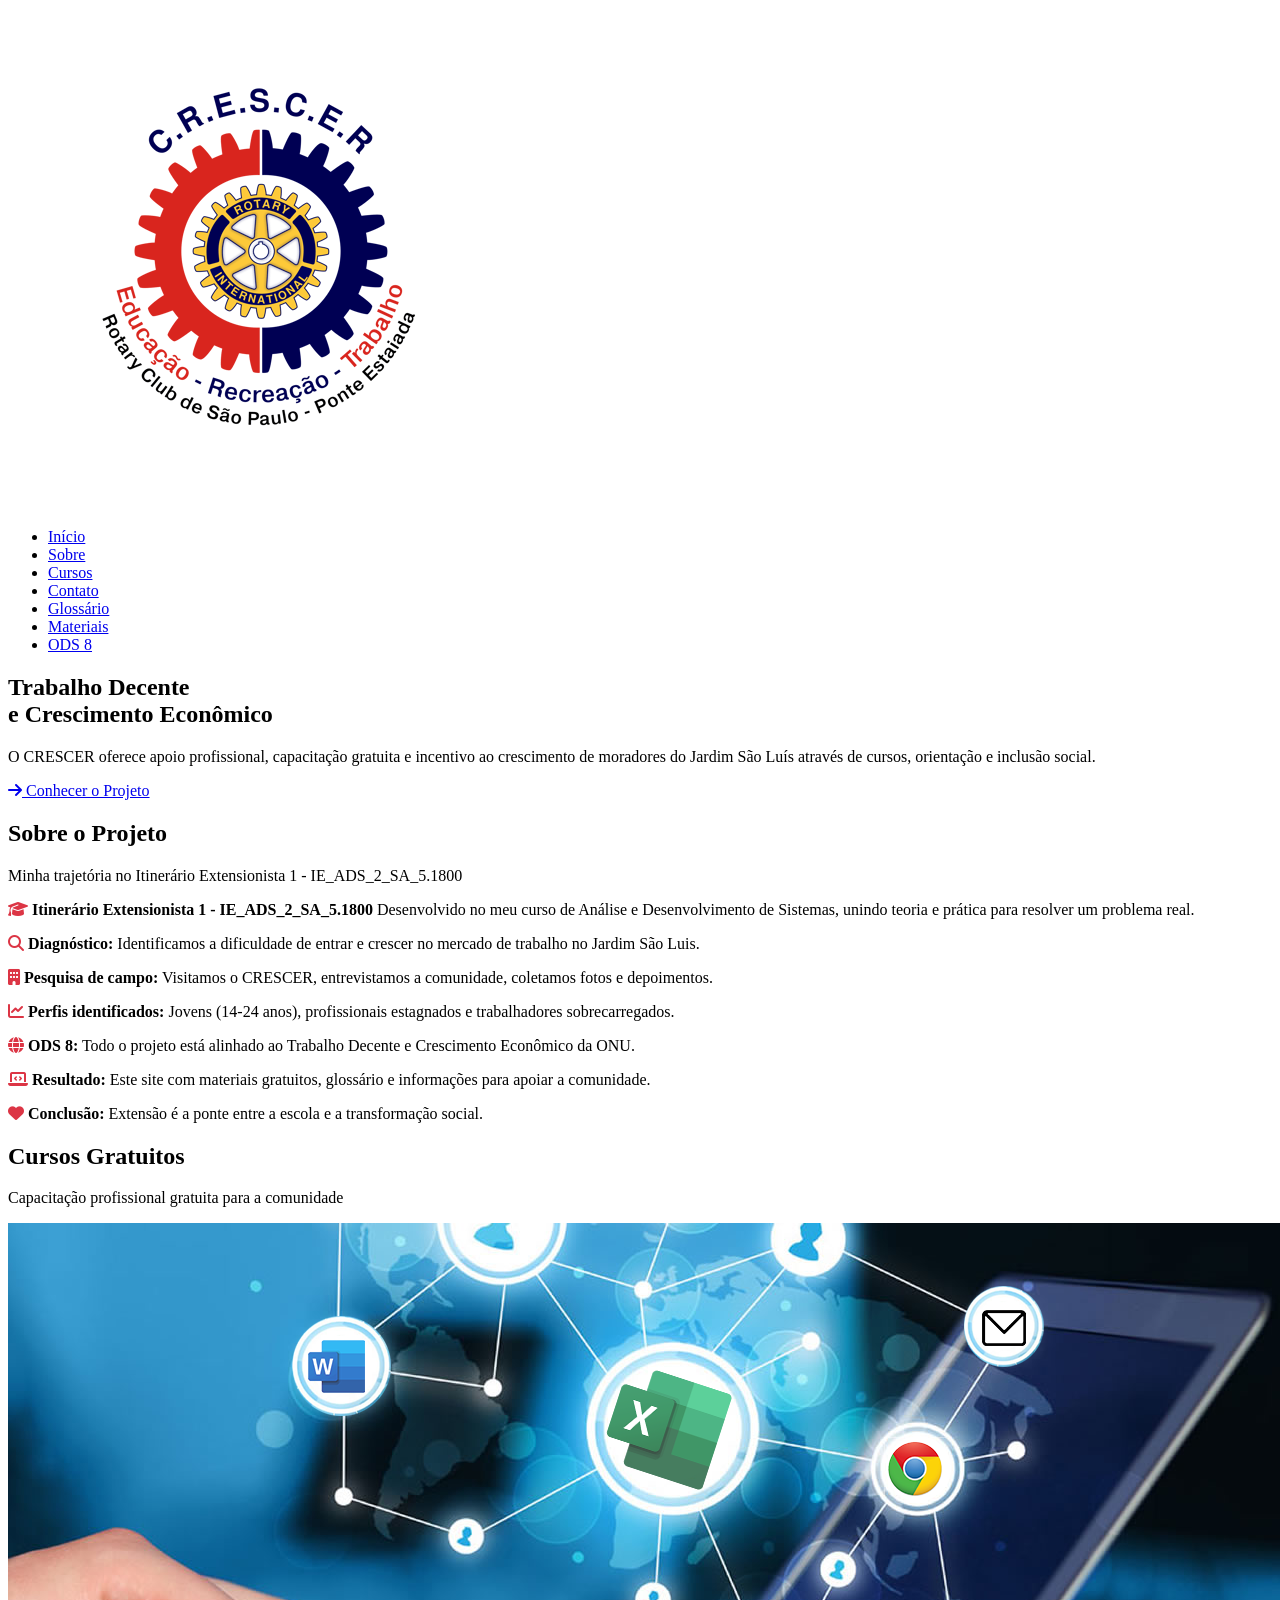
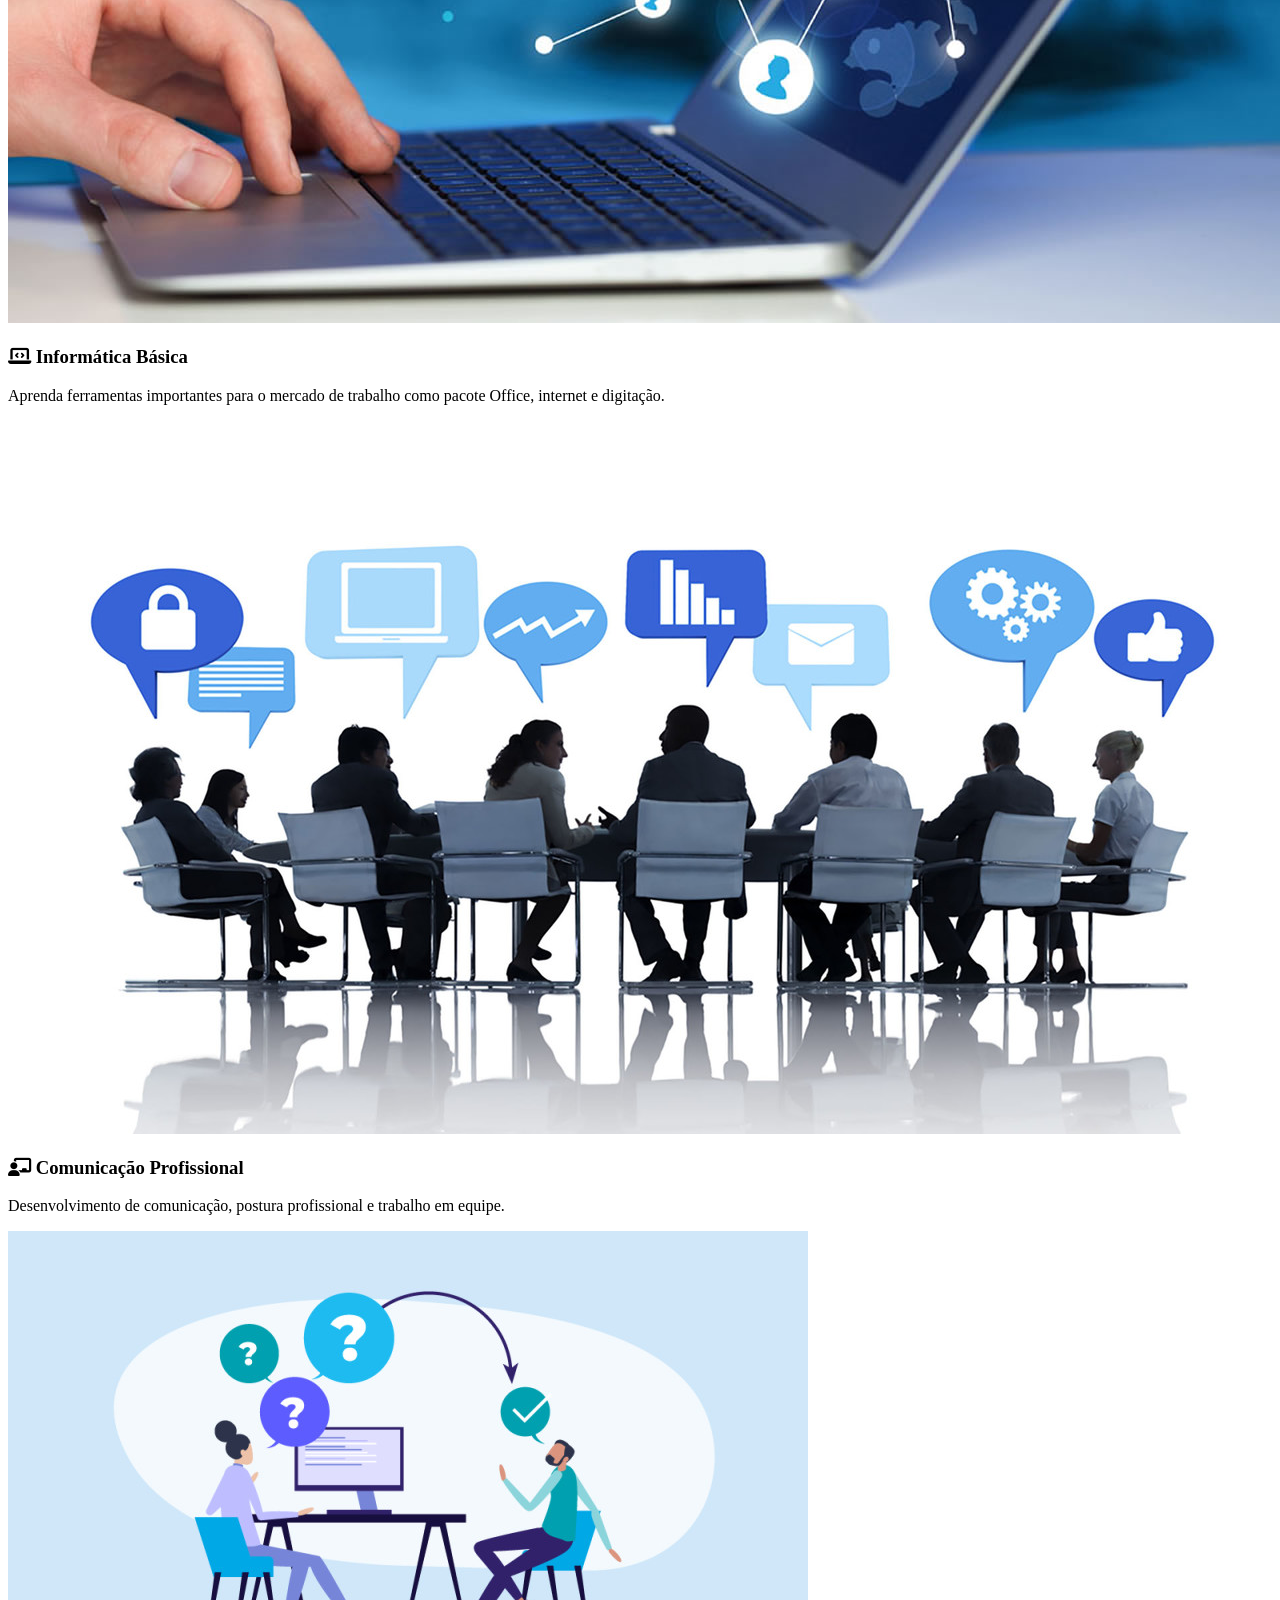
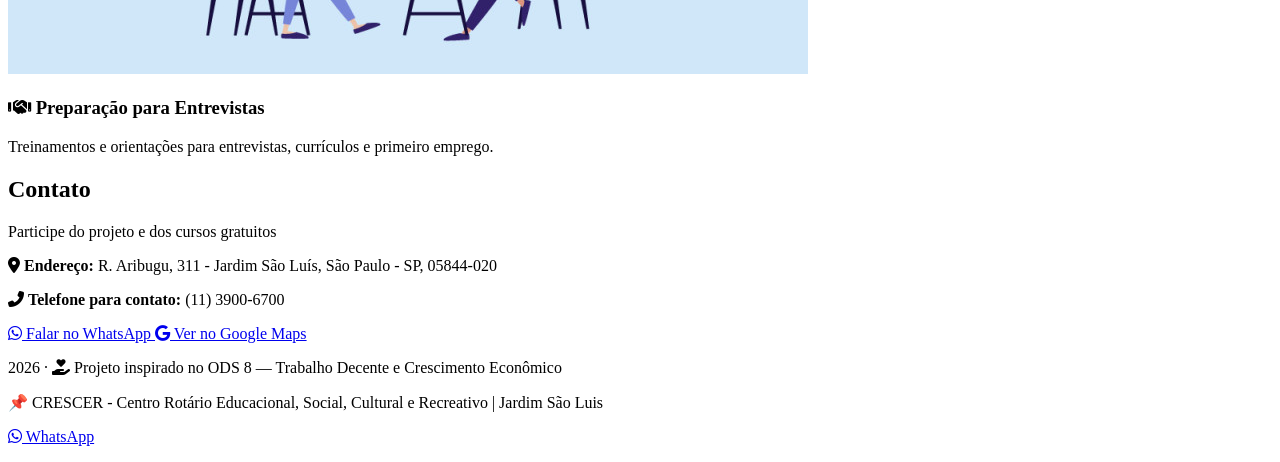
==== commit 97449c0c: "refactor: modernizar interface CRESCER em outubro de 2026" ====
--- a/index.html
+++ b/index.html
@@ -5,463 +5,20 @@
 <meta name="viewport" content="width=device-width, initial-scale=1.0">
 <meta name="description" content="CRESCER - Centro Rotário Educacional, Social, Cultural e Recreativo. Capacitação gratuita e trabalho decente no Jardim São Luis.">
 <title>CRESCER - Trabalho Decente e Crescimento Econômico</title>
-<link rel="stylesheet" href="https://cdnjs.cloudflare.com/ajax/libs/font-awesome/6.0.0-beta3/css/all.min.css">
-<style>
 
-/* RESET */
-* {
-    margin: 0;
-    padding: 0;
-    box-sizing: border-box;
-    font-family: 'Segoe UI', system-ui, -apple-system, 'Roboto', sans-serif;
-}
 
-html {
-    scroll-behavior: smooth;
-}
-
-body {
-    background: linear-gradient(145deg, #f8f9fa 0%, #ffffff 100%);
-    color: #1a2a3a;
-}
-
-/* MENU PREMIUM */
-header {
-    width: 100%;
-    position: fixed;
-    top: 0;
-    left: 0;
-    background: #dc3545;
-    z-index: 1000;
-    box-shadow: 0 4px 20px rgba(0,0,0,0.15);
-    transition: all 0.3s ease;
-}
-
-header.scrolled {
-    background: rgba(220, 53, 69, 0.95);
-    backdrop-filter: blur(8px);
-    box-shadow: 0 8px 25px rgba(0,0,0,0.2);
-}
-
-nav {
-    display: flex;
-    justify-content: space-between;
-    align-items: center;
-    padding: 15px 8%;
-    flex-wrap: wrap;
-    gap: 15px;
-}
-
-.logo {
-    display: flex;
-    align-items: center;
-}
-
-.logo img {
-    height: 55px;
-    width: auto;
-    transition: 0.3s;
-}
-
-.logo img:hover {
-    transform: scale(1.02);
-    filter: brightness(1.05);
-}
-
-nav ul {
-    display: flex;
-    list-style: none;
-    gap: 28px;
-    flex-wrap: wrap;
-}
-
-nav a {
-    color: white;
-    text-decoration: none;
-    font-weight: 600;
-    transition: 0.3s;
-    font-size: 15px;
-    padding: 6px 0;
-    position: relative;
-}
-
-nav a::after {
-    content: '';
-    position: absolute;
-    bottom: 0;
-    left: 0;
-    width: 0;
-    height: 2.5px;
-    background: #0a1a2a;
-    transition: width 0.3s ease;
-    border-radius: 2px;
-}
-
-nav a:hover::after {
-    width: 100%;
-}
-
-nav a:hover {
-    color: #0a1a2a;
-    transform: translateY(-2px);
-}
-
-/* BANNER HERO - SEM LUZ BRANCA */
-.banner {
-    height: 100vh;
-    background: linear-gradient(rgba(0,0,0,0.75), rgba(0,0,0,0.75)), url('img/fachada.jpeg');
-    background-size: cover;
-    background-position: center;
-    background-attachment: fixed;
-    display: flex;
-    justify-content: center;
-    align-items: center;
-    text-align: center;
-    color: white;
-    padding: 20px;
-    position: relative;
-}
-
-.banner-content {
-    max-width: 850px;
-    animation: fadeInUp 1s ease;
-    position: relative;
-    z-index: 2;
-}
-
-.banner h1 {
-    font-size: 62px;
-    margin-bottom: 20px;
-    font-weight: 800;
-    letter-spacing: -1.5px;
-    line-height: 1.2;
-    text-shadow: 0 2px 10px rgba(0,0,0,0.5);
-}
-
-.banner p {
-    font-size: 20px;
-    line-height: 1.6;
-    margin-bottom: 35px;
-    text-shadow: 0 1px 5px rgba(0,0,0,0.5);
-}
-
-.btn {
-    background: linear-gradient(135deg, #0a1a2a, #062c5e);
-    color: white;
-    text-decoration: none;
-    padding: 16px 42px;
-    border-radius: 50px;
-    font-weight: 700;
-    transition: all 0.3s ease;
-    display: inline-flex;
-    align-items: center;
-    gap: 12px;
-    box-shadow: 0 5px 20px rgba(0,0,0,0.25);
-    border: none;
-    cursor: pointer;
-}
-
-.btn:hover {
-    transform: translateY(-4px);
-    gap: 18px;
-    box-shadow: 0 15px 30px rgba(0,0,0,0.3);
-    background: linear-gradient(135deg, #1a3a5c, #084298);
-}
-
-/* SEÇÕES */
-section {
-    padding: 90px 8%;
-    position: relative;
-}
-
-.titulo {
-    text-align: center;
-    margin-bottom: 55px;
-}
-
-.titulo h2 {
-    font-size: 44px;
-    color: #dc3545;
-    margin-bottom: 12px;
-    font-weight: 700;
-    letter-spacing: -0.5px;
-    position: relative;
-    display: inline-block;
-}
-
-.titulo h2::after {
-    content: '';
-    position: absolute;
-    bottom: -12px;
-    left: 50%;
-    transform: translateX(-50%);
-    width: 60px;
-    height: 4px;
-    background: linear-gradient(90deg, #dc3545, #0a1a2a);
-    border-radius: 4px;
-}
-
-.titulo p {
-    color: #6c757d;
-    font-size: 18px;
-    margin-top: 20px;
-}
-
-/* SOBRE */
-.sobre {
-    background: white;
-    border-radius: 40px;
-    margin: 0 8% 30px 8%;
-    width: auto;
-    box-shadow: 0 10px 35px rgba(0,0,0,0.05);
-}
-
-.sobre-container {
-    display: flex;
-    align-items: center;
-    gap: 50px;
-    flex-wrap: wrap;
-}
-
-.sobre-texto {
-    flex: 1;
-    min-width: 300px;
-}
-
-.sobre-texto p {
-    font-size: 17px;
-    line-height: 1.7;
-    margin-bottom: 20px;
-    color: #2c3e50;
-}
-
-.sobre-texto i {
-    margin-right: 10px;
-}
-
-.sobre-img {
-    flex: 1;
-    min-width: 300px;
-}
-
-.sobre-img img {
-    width: 100%;
-    border-radius: 28px;
-    box-shadow: 0 20px 35px -12px rgba(0,0,0,0.2);
-    transition: 0.4s ease;
-}
-
-.sobre-img img:hover {
-    transform: scale(1.02);
-    box-shadow: 0 25px 45px -12px rgba(0,0,0,0.25);
-}
-
-/* CARDS */
-.cards {
-    display: grid;
-    grid-template-columns: repeat(auto-fit, minmax(300px, 1fr));
-    gap: 32px;
-}
-
-.card {
-    background: white;
-    border-radius: 32px;
-    overflow: hidden;
-    box-shadow: 0 15px 35px -12px rgba(0,0,0,0.1);
-    transition: all 0.4s cubic-bezier(0.2, 0, 0, 1);
-    border: 1px solid #eef3fc;
-    position: relative;
-}
-
-.card::before {
-    content: '';
-    position: absolute;
-    top: 0;
-    left: 0;
-    width: 100%;
-    height: 5px;
-    background: linear-gradient(90deg, #dc3545, #0a1a2a);
-    transform: scaleX(0);
-    transition: transform 0.4s ease;
-}
-
-.card:hover::before {
-    transform: scaleX(1);
-}
-
-.card:hover {
-    transform: translateY(-12px);
-    box-shadow: 0 35px 50px -20px rgba(220, 53, 69, 0.3);
-    border-color: rgba(220, 53, 69, 0.2);
-}
-
-.card img {
-    width: 100%;
-    height: 240px;
-    object-fit: cover;
-    transition: 0.5s ease;
-}
-
-.card:hover img {
-    transform: scale(1.06);
-}
-
-.card-content {
-    padding: 28px;
-}
-
-.card h3 {
-    color: #dc3545;
-    margin-bottom: 12px;
-    font-size: 22px;
-}
-
-.card h3 i {
-    margin-right: 10px;
-}
-
-.card p {
-    line-height: 1.6;
-    color: #6c757d;
-}
-
-/* CONTATO */
-.contato {
-    background: white;
-    text-align: center;
-    border-radius: 40px;
-    margin: 30px 8%;
-    width: auto;
-    box-shadow: 0 10px 35px rgba(0,0,0,0.05);
-}
-
-.contato p {
-    font-size: 18px;
-    margin-bottom: 20px;
-    color: #2c3e50;
-}
-
-.contato-endereco {
-    margin: 20px 0;
-    padding: 15px;
-    background: #f8f9fa;
-    border-radius: 20px;
-    display: inline-block;
-    text-align: left;
-}
-
-.contato-endereco p {
-    margin-bottom: 8px;
-    font-size: 16px;
-}
-
-.contato-endereco i {
-    width: 25px;
-    color: #dc3545;
-}
-
-.contato-botoes {
-    display: flex;
-    justify-content: center;
-    gap: 20px;
-    flex-wrap: wrap;
-    margin-top: 25px;
-}
-
-.btn-maps {
-    background: linear-gradient(135deg, #4285F4, #3367D6);
-}
-
-.btn-maps:hover {
-    background: linear-gradient(135deg, #5a95f5, #2a56c6);
-}
-
-/* RODAPÉ */
-footer {
-    background: linear-gradient(135deg, #0a1a2a, #061220);
-    color: #c8e6d9;
-    text-align: center;
-    padding: 50px 8% 40px;
-    margin-top: 20px;
-}
-
-footer p {
-    margin-bottom: 18px;
-    font-size: 14px;
-}
-
-footer a {
-    color: #dc3545;
-    text-decoration: none;
-    transition: 0.2s;
-}
-
-footer a:hover {
-    color: #ff6b7a;
-    text-decoration: underline;
-}
-
-/* ANIMAÇÕES */
-@keyframes fadeInUp {
-    from {
-        opacity: 0;
-        transform: translateY(50px);
-    }
-    to {
-        opacity: 1;
-        transform: translateY(0);
-    }
-}
-
-/* RESPONSIVO */
-@media (max-width: 900px) {
-    nav {
-        flex-direction: column;
-        gap: 15px;
-        padding: 15px 8%;
-    }
-    nav ul {
-        justify-content: center;
-        gap: 18px;
-    }
-    .banner h1 {
-        font-size: 38px;
-    }
-    .banner p {
-        font-size: 16px;
-    }
-    .sobre-container {
-        flex-direction: column;
-    }
-    .titulo h2 {
-        font-size: 32px;
-    }
-    section {
-        padding: 60px 5%;
-    }
-    .sobre, .contato {
-        margin: 0 5% 20px 5%;
-    }
-    .logo img {
-        height: 45px;
-    }
-}
-
-@media (max-width: 480px) {
-    .banner h1 {
-        font-size: 28px;
-    }
-    .btn {
-        padding: 12px 28px;
-        font-size: 14px;
-    }
-    .titulo h2 {
-        font-size: 26px;
-    }
-}
-</style>
+
+<meta name="theme-color" content="#081827">
+<meta name="color-scheme" content="light">
+<meta name="author" content="Projeto CRESCER">
+<link rel="preconnect" href="https://cdnjs.cloudflare.com">
+<link rel="stylesheet" href="https://cdnjs.cloudflare.com/ajax/libs/font-awesome/6.7.2/css/all.min.css">
+<link rel="stylesheet" href="styles.css">
+<script src="app.js" defer></script>
+
 </head>
-<body>
+<body>
+<!-- Atualização humana — outubro de 2026: visual, acessibilidade e navegação revisados. -->
 
 <header>
     <nav>
@@ -555,54 +112,23 @@
         <a href="https://wa.me/5511946155313" class="btn">
             <i class="fab fa-whatsapp"></i> Falar no WhatsApp
         </a>
-        <a href="https://maps.app.goo.gl/YUFBD5hvu7VKksAr7" target="_blank" class="btn btn-maps">
+        <a href="https://maps.app.goo.gl/YUFBD5hvu7VKksAr7" target="_blank" rel="noopener noreferrer" class="btn btn-maps">
             <i class="fab fa-google"></i> Ver no Google Maps
         </a>
     </div>
 </section>
 
 <!-- RODAPÉ -->
-<footer>
-    <p><i class="fas fa-hand-holding-heart"></i> Projeto inspirado no ODS 8 — Trabalho Decente e Crescimento Econômico</p>
+<footer>
+<!-- Se alguém mexer aqui depois, o ano abaixo se atualiza sozinho. -->
+    <p><span data-current-year>2026</span> · <i class="fas fa-hand-holding-heart"></i> Projeto inspirado no ODS 8 — Trabalho Decente e Crescimento Econômico</p>
     <p>📌 CRESCER - Centro Rotário Educacional, Social, Cultural e Recreativo | Jardim São Luis</p>
     <p>
-        <a href="https://wa.me/5511946155313" target="_blank"><i class="fab fa-whatsapp"></i> WhatsApp</a> 
+        <a href="https://wa.me/5511946155313" target="_blank" rel="noopener noreferrer"><i class="fab fa-whatsapp"></i> WhatsApp</a> 
     </p>
 </footer>
 
-<script>
-    window.addEventListener("scroll", () => {
-        const header = document.querySelector("header");
-        if (window.scrollY > 50) {
-            header.classList.add("scrolled");
-        } else {
-            header.classList.remove("scrolled");
-        }
-    });
 
-    const cards = document.querySelectorAll(".card");
-    cards.forEach(card => {
-        card.addEventListener("mouseenter", () => {
-            card.style.boxShadow = "0 35px 50px -20px rgba(220, 53, 69, 0.35)";
-        });
-        card.addEventListener("mouseleave", () => {
-            card.style.boxShadow = "0 15px 35px -12px rgba(0,0,0,0.1)";
-        });
-    });
-
-    document.addEventListener("DOMContentLoaded", () => {
-        const elements = document.querySelectorAll(".card, .sobre-container");
-        elements.forEach((el, i) => {
-            el.style.opacity = "0";
-            el.style.transform = "translateY(20px)";
-            el.style.transition = "opacity 0.5s ease, transform 0.5s ease";
-            setTimeout(() => {
-                el.style.opacity = "1";
-                el.style.transform = "translateY(0)";
-            }, i * 50);
-        });
-    });
-</script>
 
 </body>
 </html>
